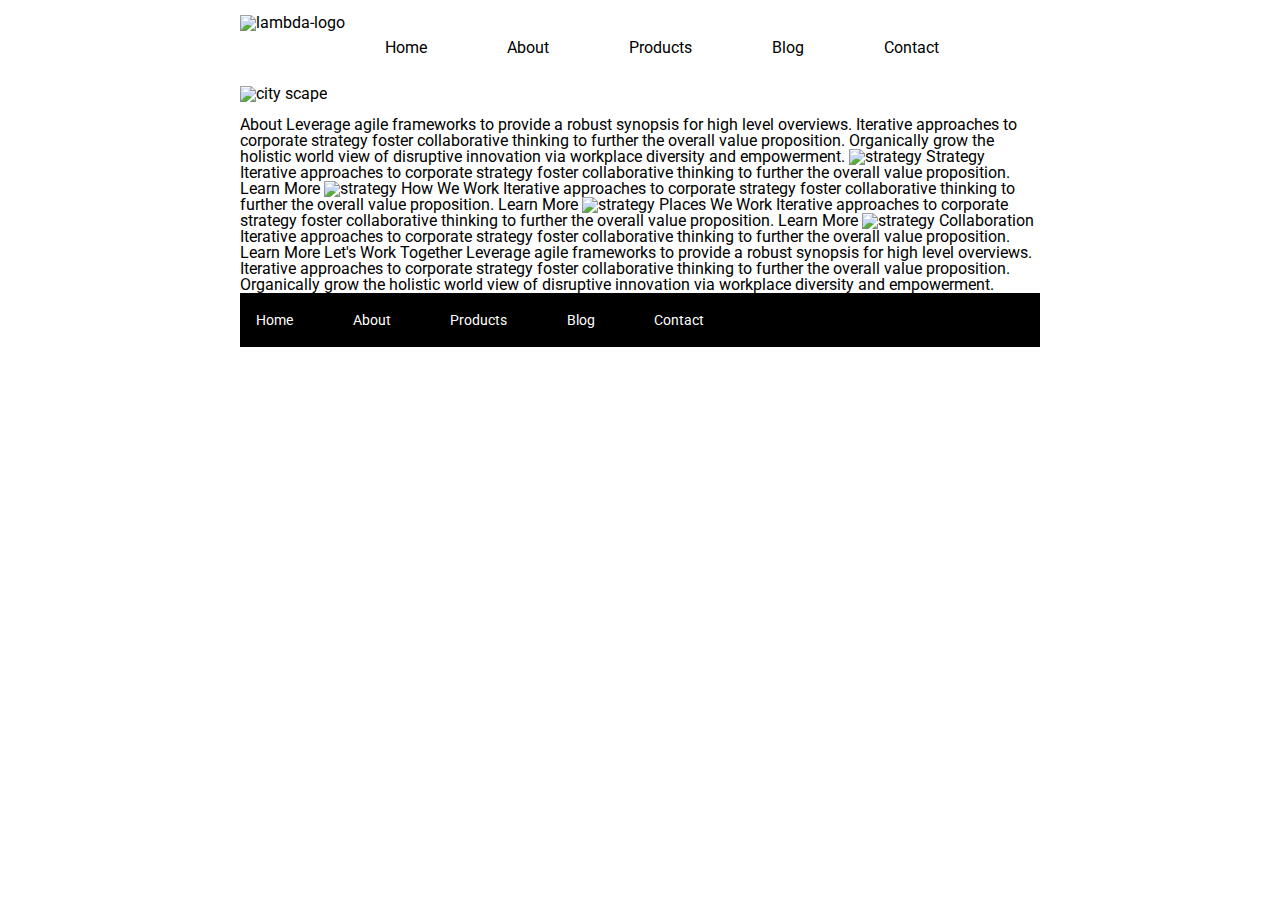
==== about.html @ 66ae82f6 "About page header copied, jumbotron changed" ====
<!doctype html>

<html lang="en">
<head>
  <meta charset="utf-8">

  <title>Sprint Challenge - About</title>

  <link href="https://fonts.googleapis.com/css?family=Roboto|Rubik" rel="stylesheet">
  <link rel="stylesheet" href="css/index.css">

</head>

<body>
    <div class="container">
        <header>
            <nav class="header-nav">
                <img src="img/lambda-black.png" alt="lambda-logo">
                <a href="#">Home</a>
                <a href="#">About</a>
                <a href="#">Products</a>
                <a href="#">Blog</a>
                <a href="#">Contact</a>
            </nav>
            <section>
                <img src="img/jumbo-about.png" alt="city scape">
            </section>
        </header>
    </div>
    <div class="container about-page">
     
    About

    Leverage agile frameworks to provide a robust synopsis for high level overviews. Iterative approaches to corporate strategy foster collaborative thinking to further the overall value proposition. Organically grow the holistic world view of disruptive innovation via workplace diversity and empowerment.


    <img src="img/about-plan.png" alt="strategy">
    
    Strategy
    
    Iterative approaches to corporate strategy foster collaborative thinking to further the overall value proposition.

    Learn More



    <img src="img/about-working.png" alt="strategy">
    
    How We Work
    
    Iterative approaches to corporate strategy foster collaborative thinking to further the overall value proposition.

    Learn More



    <img src="img/about-office.png" alt="strategy">
    
    Places We Work

    Iterative approaches to corporate strategy foster collaborative thinking to further the overall value proposition.

    Learn More

    <img src="img/about-meeting.png" alt="strategy">
    
    Collaboration
    
    Iterative approaches to corporate strategy foster collaborative thinking to further the overall value proposition.

    Learn More

    Let's Work Together

    Leverage agile frameworks to provide a robust synopsis for high level overviews. Iterative approaches to corporate strategy foster collaborative thinking to further the overall value proposition. Organically grow the holistic world view of disruptive innovation via workplace diversity and empowerment.
        
      <footer>
        <nav>
          <a href="index.html">Home</a>
          <a href="#">About</a>
          <a href="#">Products</a>
          <a href="#">Blog</a>
          <a href="#">Contact</a>
        </nav>
      </footer>
    </div><!-- container -->        
</body>
</html>
---- css/index.css ----
/* http://meyerweb.com/eric/tools/css/reset/ 
   v2.0 | 20110126
   License: none (public domain)
*/

html, body, div, span, applet, object, iframe,
h1, h2, h3, h4, h5, h6, p, blockquote, pre,
a, abbr, acronym, address, big, cite, code,
del, dfn, em, img, ins, kbd, q, s, samp,
small, strike, strong, sub, sup, tt, var,
b, u, i, center,
dl, dt, dd, ol, ul, li,
fieldset, form, label, legend,
table, caption, tbody, tfoot, thead, tr, th, td,
article, aside, canvas, details, embed, 
figure, figcaption, footer, header, hgroup, 
menu, nav, output, ruby, section, summary,
time, mark, audio, video {
	margin: 0;
	padding: 0;
	border: 0;
	font-size: 100%;
	font: inherit;
	vertical-align: baseline;
}
/* HTML5 display-role reset for older browsers */
article, aside, details, figcaption, figure, 
footer, header, hgroup, menu, nav, section {
	display: block;
}
body {
	line-height: 1;
}
ol, ul {
	list-style: none;
}
blockquote, q {
	quotes: none;
}
blockquote:before, blockquote:after,
q:before, q:after {
	content: '';
	content: none;
}
table {
	border-collapse: collapse;
	border-spacing: 0;
}

* {
    box-sizing: border-box;
}

html, body {
    height: 100%;
    font-family: 'Roboto', sans-serif;
}

h1, h2, h3, h4, h5 {
    font-size: 18px;
    margin-bottom: 15px;
    font-family: 'Rubik', sans-serif;
}

p {
    line-height: 1.4;
}

.container {
    width: 800px;
    margin: 0 auto;
}

header {
    margin-bottom: 15px;
}

.header-nav {
    display: flex;
    margin: 15px 0 30px 0;
}

.header-nav a {
    margin: 0 40px;
    color: black;
    text-decoration: none;
    padding-top: 25px;
}

.top-content {
    display: flex;
    flex-wrap: wrap;
    justify-content: space-evenly;
    margin-bottom: 20px;
    border-bottom: 1px dashed black;
}

.top-content .text-container {
    width: 48%;
    padding: 0 1%;
    padding-bottom: 20px;  
}

.middle-content {
    margin-bottom: 20px;
    border-bottom: 1px dashed black;
}

.middle-content h2 {
    padding: 0 2%;
    margin-bottom: 0;
}

.middle-content .boxes {
    display: flex;
    flex-wrap: wrap;
    justify-content: space-evenly;
}

.middle-content .boxes .box {
    width: 12.5%;
    height: 100px;
    background: black;
    margin: 20px 2.5%;
    color: white;
    display: flex;
    align-items: center;
    justify-content: center;
}

#box1 {
    background: teal;
}
#box2 {
    background: gold;
}
#box3 {
    background: cadetblue;
}
#box4 {
    background: coral;
}
#box5 {
    background: crimson;
}
#box6 {
    background: forestgreen;
}
#box7 {
    background: darkorchid;
}
#box8 {
    background: hotpink;
}
#box9 {
    background: indigo;
}
#box10 {
    background: dodgerblue;
}

.bottom-content {
    display: flex;
    margin: 0 2% 20px;
    justify-content: space-around;
}

.bottom-content .text-container {
    padding-right: 4%;
}

.bottom-content .text-container:last-child {
    padding-right: 0;
}

footer {
    width: 100%;
    background: black;
}

footer nav {
    width: 60%;
    display: flex;
    justify-content: space-between;
    align-items: center;
    padding: 20px 2%;
    font-size: 14px;
}

footer nav a {
    color: white;
    text-decoration: none;
}
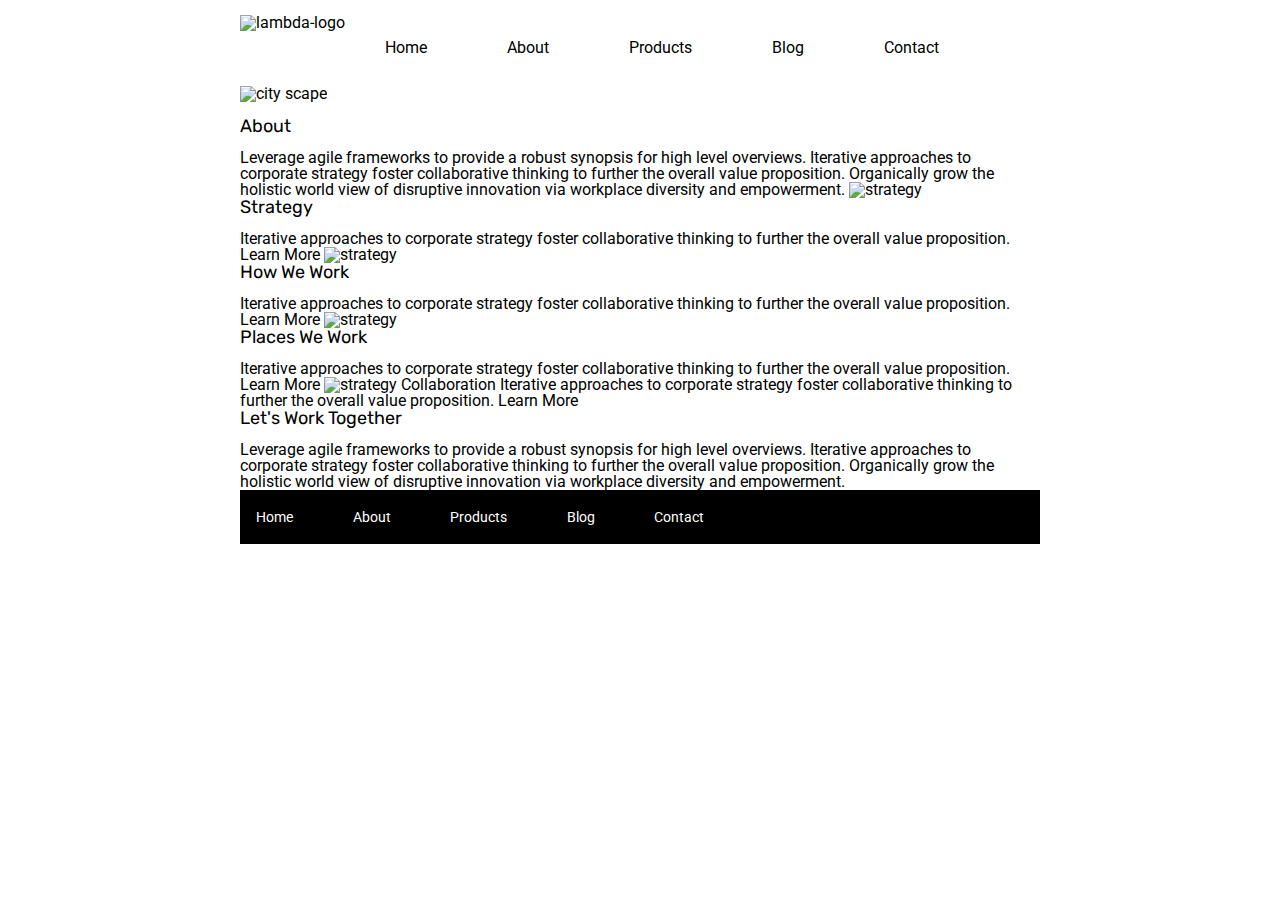
==== commit 00142976: "Nav links function properly, some symantic HTML changes" ====
--- a/about.html
+++ b/about.html
@@ -16,7 +16,7 @@
         <header>
             <nav class="header-nav">
                 <img src="img/lambda-black.png" alt="lambda-logo">
-                <a href="#">Home</a>
+                <a href="./index.html">Home</a>
                 <a href="#">About</a>
                 <a href="#">Products</a>
                 <a href="#">Blog</a>
@@ -29,14 +29,14 @@
     </div>
     <div class="container about-page">
      
-    About
+    <h2>About</h2>
 
     Leverage agile frameworks to provide a robust synopsis for high level overviews. Iterative approaches to corporate strategy foster collaborative thinking to further the overall value proposition. Organically grow the holistic world view of disruptive innovation via workplace diversity and empowerment.
 
 
     <img src="img/about-plan.png" alt="strategy">
     
-    Strategy
+    <h2>Strategy</h2>
     
     Iterative approaches to corporate strategy foster collaborative thinking to further the overall value proposition.
 
@@ -46,7 +46,7 @@
 
     <img src="img/about-working.png" alt="strategy">
     
-    How We Work
+    <h2>How We Work</h2>
     
     Iterative approaches to corporate strategy foster collaborative thinking to further the overall value proposition.
 
@@ -56,7 +56,7 @@
 
     <img src="img/about-office.png" alt="strategy">
     
-    Places We Work
+    <h2>Places We Work</h2>
 
     Iterative approaches to corporate strategy foster collaborative thinking to further the overall value proposition.
 
@@ -70,7 +70,7 @@
 
     Learn More
 
-    Let's Work Together
+    <h2>Let's Work Together</h2>
 
     Leverage agile frameworks to provide a robust synopsis for high level overviews. Iterative approaches to corporate strategy foster collaborative thinking to further the overall value proposition. Organically grow the holistic world view of disruptive innovation via workplace diversity and empowerment.
         
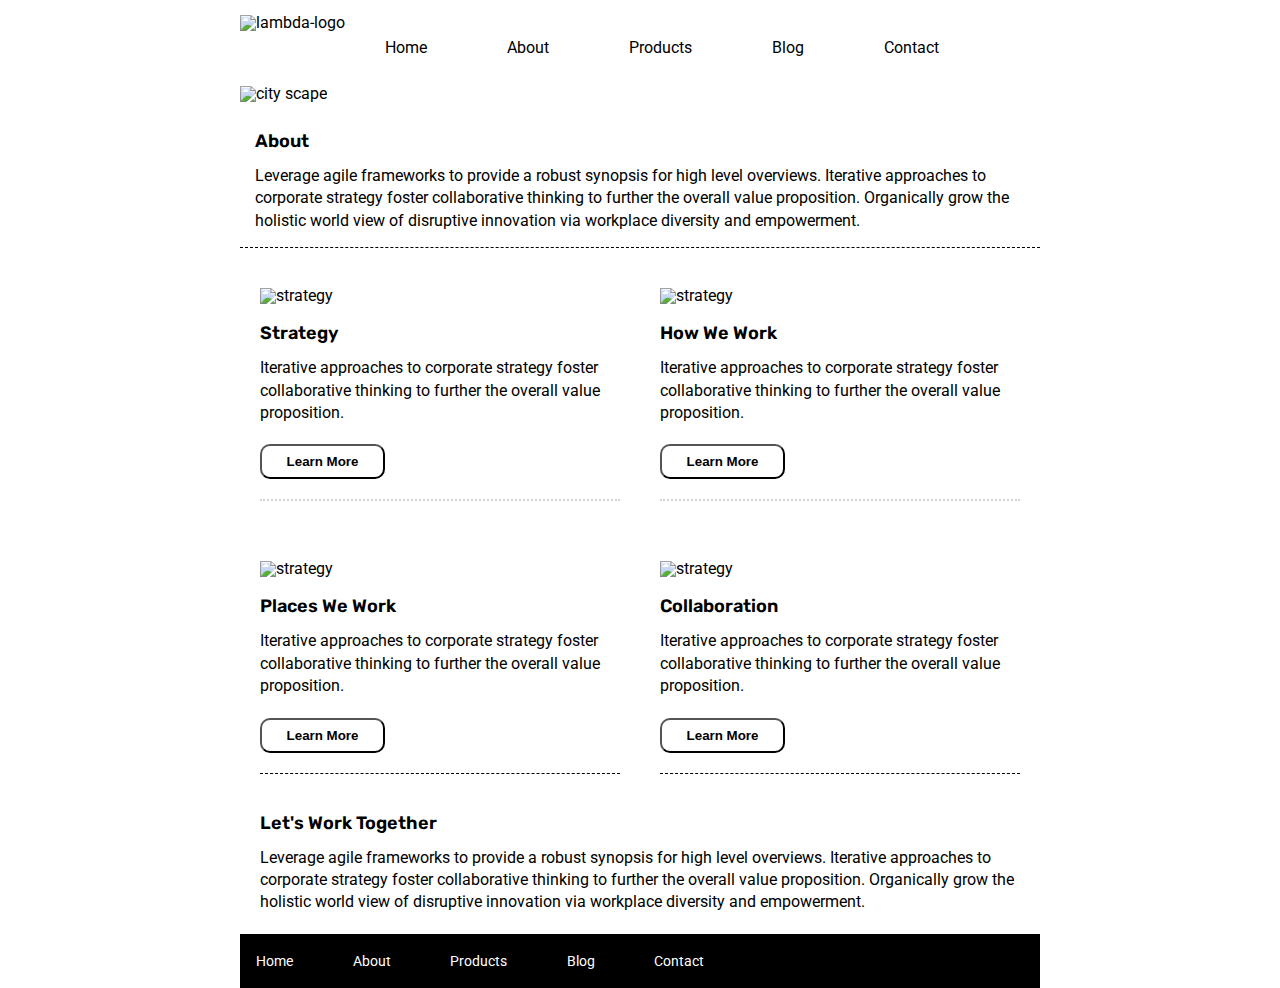
==== commit 8600b91f: "MVP complete - HTML organized and CSS styled" ====
--- a/about.html
+++ b/about.html
@@ -28,52 +28,42 @@
         </header>
     </div>
     <div class="container about-page">
-     
-    <h2>About</h2>
+        <section class="about-top-content">
+            <h2>About</h2>
+            <p>Leverage agile frameworks to provide a robust synopsis for high level overviews. Iterative approaches to corporate strategy foster collaborative thinking to further the overall value proposition. Organically grow the holistic world view of disruptive innovation via workplace diversity and empowerment.</p>
+        </section>
 
-    Leverage agile frameworks to provide a robust synopsis for high level overviews. Iterative approaches to corporate strategy foster collaborative thinking to further the overall value proposition. Organically grow the holistic world view of disruptive innovation via workplace diversity and empowerment.
+        <section class="about-middle-content">
+            <div class="tile">
+                <img src="img/about-plan.png" alt="strategy">
+                <h2>Strategy</h2>
+                <p>Iterative approaches to corporate strategy foster collaborative thinking to further the  overall value proposition.</p>
+                <button>Learn More</button>
+            </div>
+            <div class="tile">
+                <img src="img/about-working.png" alt="strategy">
+                <h2>How We Work</h2>
+                <p>Iterative approaches to corporate strategy foster collaborative thinking to further the  overall value        proposition.</p>
+                <button>Learn More</button>
+            </div>
+            <div class="tile row2">
+                <img src="img/about-office.png" alt="strategy">
+                <h2>Places We Work</h2>
+                <p>Iterative approaches to corporate strategy foster collaborative thinking to further the  overall value        proposition.</p>
+                <button>Learn More</button>
+            </div>
+            <div class="tile row2">
+                <img src="img/about-meeting.png" alt="strategy">
+                <h2>Collaboration</h2>
+                <p>Iterative approaches to corporate strategy foster collaborative thinking to further the  overall value        proposition.</p>
+                <button>Learn More</button>
+            </div>
+        </section>
 
-
-    <img src="img/about-plan.png" alt="strategy">
-    
-    <h2>Strategy</h2>
-    
-    Iterative approaches to corporate strategy foster collaborative thinking to further the overall value proposition.
-
-    Learn More
-
-
-
-    <img src="img/about-working.png" alt="strategy">
-    
-    <h2>How We Work</h2>
-    
-    Iterative approaches to corporate strategy foster collaborative thinking to further the overall value proposition.
-
-    Learn More
-
-
-
-    <img src="img/about-office.png" alt="strategy">
-    
-    <h2>Places We Work</h2>
-
-    Iterative approaches to corporate strategy foster collaborative thinking to further the overall value proposition.
-
-    Learn More
-
-    <img src="img/about-meeting.png" alt="strategy">
-    
-    Collaboration
-    
-    Iterative approaches to corporate strategy foster collaborative thinking to further the overall value proposition.
-
-    Learn More
-
-    <h2>Let's Work Together</h2>
-
-    Leverage agile frameworks to provide a robust synopsis for high level overviews. Iterative approaches to corporate strategy foster collaborative thinking to further the overall value proposition. Organically grow the holistic world view of disruptive innovation via workplace diversity and empowerment.
-        
+        <section class="about-bottom-content">
+            <h2>Let's Work Together</h2>
+            <p>Leverage agile frameworks to provide a robust synopsis for high level overviews. Iterative approaches to corporate strategy foster collaborative thinking to further the overall value proposition. Organically grow the holistic world view of disruptive innovation via workplace diversity and empowerment.</p>
+        </section>
       <footer>
         <nav>
           <a href="index.html">Home</a>
--- a/css/index.css
+++ b/css/index.css
@@ -60,6 +60,7 @@
     font-size: 18px;
     margin-bottom: 15px;
     font-family: 'Rubik', sans-serif;
+    font-weight: 600;
 }
 
 p {
@@ -95,6 +96,11 @@
     border-bottom: 1px dashed black;
 }
 
+.about-top-content {
+    border-bottom: 1px dashed black;
+    padding: 15px;
+}
+
 .top-content .text-container {
     width: 48%;
     padding: 0 1%;
@@ -104,6 +110,35 @@
 .middle-content {
     margin-bottom: 20px;
     border-bottom: 1px dashed black;
+}
+
+.about-middle-content {
+    display: flex;
+    flex-wrap: wrap;
+}
+
+.tile {
+    width: 45%;
+    margin: 20px;
+    border-bottom: 2px dotted lightgray
+}
+
+.row2 {
+    border-bottom: 1px dashed black;
+}
+
+.tile img {
+    margin: 20px 0;
+}
+
+button {
+    background-color: white;
+    border-color: black;
+    border-radius: 10px;
+    height: 35px;
+    width: 125px;
+    margin: 20px 0;
+    font-weight: 600;
 }
 
 .middle-content h2 {
@@ -165,6 +200,10 @@
     justify-content: space-around;
 }
 
+.about-bottom-content {
+    padding: 20px;
+}
+
 .bottom-content .text-container {
     padding-right: 4%;
 }
